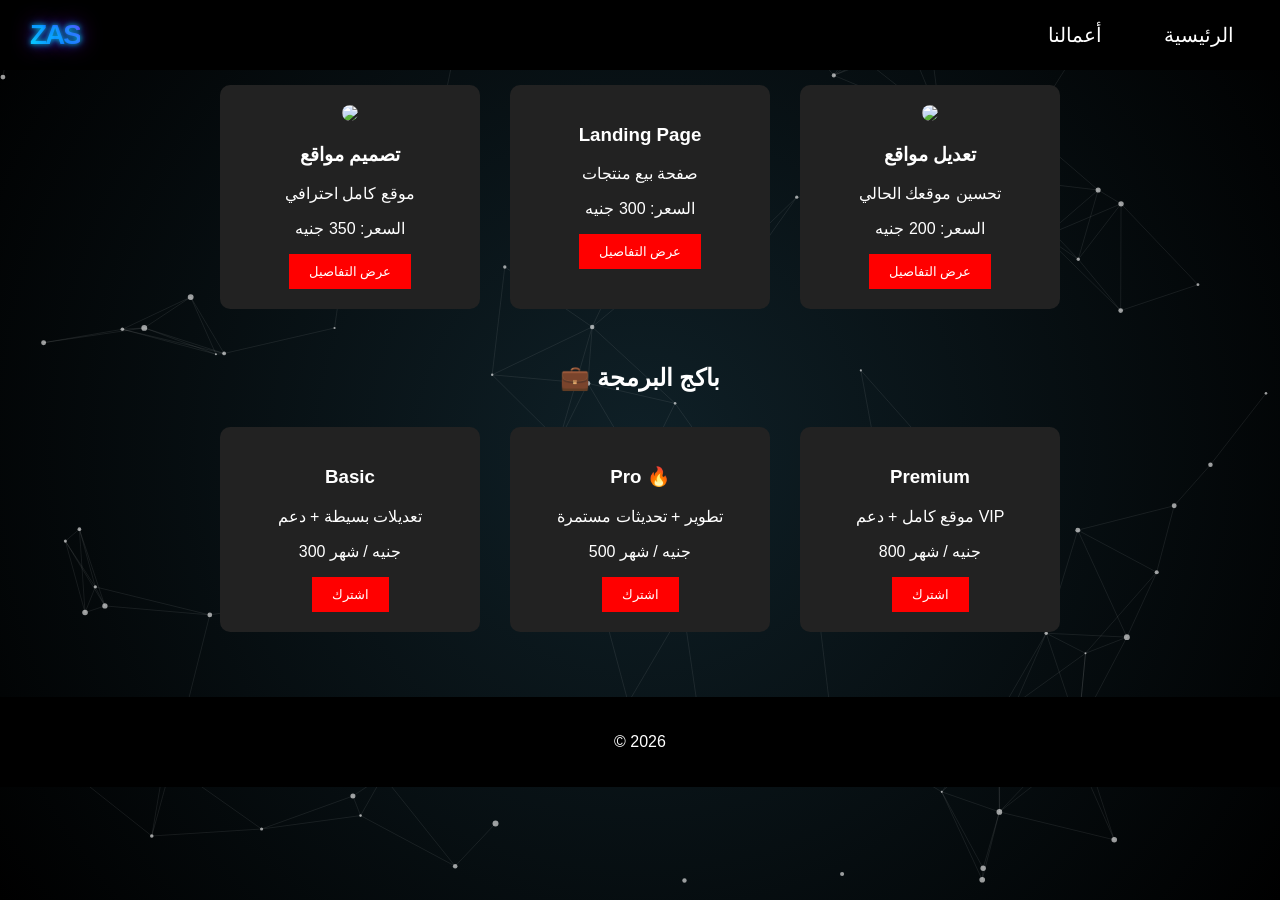
==== services.html @ 1ac8e751 "Add files via upload" ====
<!DOCTYPE html>
<html lang="ar">
<head>
<meta charset="UTF-8">
<title>الخدمات</title>

<style>


.logo {
    font-size: 28px;
    font-weight: bold;
    letter-spacing: -2px; /* يخلي الحروف لازقة */
    
    background: linear-gradient(45deg, #00f7ff, #0066ff, #9d00ff);
    -webkit-background-clip: text;
    -webkit-text-fill-color: transparent;

    text-shadow:
        0 0 5px rgba(0,247,255,0.7),
        0 0 10px rgba(0,102,255,0.7),
        0 0 20px rgba(157,0,255,0.7);
    
    transition: 0.3s;
}

.logo:hover {
    text-shadow:
        0 0 10px #00f7ff,
        0 0 20px #0066ff,
        0 0 30px #9d00ff;
}



/* خلفية الكانفاس */
#bg {
    position: fixed;
    top: 0;
    left: 0;
    z-index: -1;
    background: radial-gradient(circle, #0f2027, #000);
}

/* Navbar */
nav {
    display: flex;
    justify-content: space-between;
    padding: 15px 30px;
    background: #000;
    
}

nav a {
    color: white;
    margin-left: 15px;
    text-decoration: none;
}


nav h2 {
  font-size: 2rem; /* حجم عنوان Zizo & Anas */
}

nav div a {
  font-size: 1.25rem; /* حجم الروابط */
  padding: 0.5rem 1rem; /* مساحة حول كل رابط */
  display: inline-block;
}

/* لو عايز أكبر أو أصغر عدل القيم (rem, px,%) */


nav{
  display: flex;
  align-items: center;   /* توسيط عمودي */
  justify-content: center; /* توسيط أفقي */
  gap: 20px;
}

nav h2{
  margin: 0;
}

nav div{
  display: flex;
  gap: 15px;
  justify-content: center;
}


body {
    margin: 0;
    font-family: Arial;
    color: white;
    text-align: center;
}

/* الخلفية */
#bg {
    position: fixed;
    top: 0;
    left: 0;
    z-index: -1;
    background: radial-gradient(circle, #0f2027, #000);
}

/* Navbar */
nav {
    display: flex;
    justify-content: space-between;
    padding: 15px 30px;
    background: #000;
}

nav a {
    color: white;
    margin-left: 15px;
    text-decoration: none;
}

/* Cards */
.cards {
    display: flex;
    justify-content: center;
    flex-wrap: wrap;
}

.card {
    background: #222;
    margin: 15px;
    padding: 20px;
    border-radius: 10px;
    width: 220px;
}

.card img {
    width: 100%;
    border-radius: 10px;
}

.btn {
    padding: 10px 20px;
    background: red;
    color: white;
    border: none;
    cursor: pointer;
}

h2 {
    margin-top: 40px;
}

/* Footer */
footer {
    margin-top: 50px;
    padding: 20px;
    background: #000;
}





/* ... كودك كما هو فوق ... */

.card {
    background: #222;
    margin: 15px;
    padding: 20px;
    border-radius: 10px;
    width: 220px;

    /* مهم للتأثيرات */
    transition: transform 0.25s ease, box-shadow 0.25s ease, filter 0.25s ease;
    transform: translateY(0) scale(1);
    box-shadow: 0 0 0 rgba(255, 255, 255, 0);
}

/* Hover = 3 تأثيرات: طيران لفوق + Glow + Zoom */
.card:hover {
    transform: translateY(-10px) scale(1.05); /* 📈 + 🔥 */
    box-shadow:
        0 0 20px rgba(255, 255, 255, 0.25),  /* Glow خفيف */
        0 0 45px rgba(255, 0, 0, 0.18);      /* Glow أحمر بسيط */
    filter: brightness(1.08); /* 💡 glow أقوى على اللون */
}

/*  لو عايز الكروت مايتأثرش على الموبايل */
@media (hover: none) {
    .card:hover {
        transform: none;
        box-shadow: none;
        filter: none;
    }
}
</style>
</style>

</head>
<body>

<!-- الخلفية -->
<canvas id="bg"></canvas>

<nav>
    <h2 class="logo">ZAS</h2>
    <div>
        
        
        <a href="portfolio.html">أعمالنا</a>
        <a href="index.html">الرئيسية</a>
    </div>
</nav>

<section>

<div class="cards">

<div class="card">
    <img src="https://nanusoft.com/wp-content/uploads/2025/02/14d.png">
    <h3>تصميم مواقع</h3>
    <p>موقع كامل احترافي</p>
    <p>السعر: 350 جنيه</p>
    <a href="service-details.html?service=تصميم موقع">
        <button class="btn">عرض التفاصيل</button>
    </a>
</div>

<div class="card">
    <h3>Landing Page</h3>
    <p>صفحة بيع منتجات</p>
    <p>السعر: 300 جنيه</p>
    <a href="service-details.html?service=Landing Page">
        <button class="btn">عرض التفاصيل</button>
    </a>
</div>

<div class="card">
    <img src="https://cdn-icons-png.flaticon.com/512/11778/11778349.png">
    <h3>تعديل مواقع</h3>
    <p>تحسين موقعك الحالي</p>
    <p>السعر: 200 جنيه</p>
    <a href="service-details.html?service=تعديل موقع">
        <button class="btn">عرض التفاصيل</button>
    </a>
</div>

</div>

<h2>💼 باكج البرمجة</h2>

<div class="cards">

<div class="card">
    <h3>Basic</h3>
    <p>تعديلات بسيطة + دعم</p>
    <p>300 جنيه / شهر</p>
    <a href="service-details.html?service=Basic Package">
        <button class="btn">اشترك</button>
    </a>
</div>

<div class="card">
    <h3>Pro 🔥</h3>
    <p>تطوير + تحديثات مستمرة</p>
    <p>500 جنيه / شهر</p>
    <a href="service-details.html?service=Pro Package">
        <button class="btn">اشترك</button>
    </a>
</div>

<div class="card">
    <h3>Premium</h3>
    <p>موقع كامل + دعم VIP</p>
    <p>800 جنيه / شهر</p>
    <a href="service-details.html?service=Premium Package">
        <button class="btn">اشترك</button>
    </a>
</div>

</div>

</section>

<footer>
<p> © 2026</p>
</footer>

<script>
// الخلفية المتحركة
const canvas = document.getElementById("bg");
const ctx = canvas.getContext("2d");

canvas.width = window.innerWidth;
canvas.height = window.innerHeight;

let particles = [];

for (let i = 0; i < 100; i++) {
    particles.push({
        x: Math.random() * canvas.width,
        y: Math.random() * canvas.height,
        size: Math.random() * 2 + 1,
        speedX: (Math.random() - 0.5) * 0.3,
        speedY: (Math.random() - 0.5) * 0.3
    });
}

function draw() {
    ctx.clearRect(0, 0, canvas.width, canvas.height);

    ctx.fillStyle = "rgba(255,255,255,0.6)";
    particles.forEach(p => {
        p.x += p.speedX;
        p.y += p.speedY;

        if (p.x > canvas.width || p.x < 0) p.speedX *= -1;
        if (p.y > canvas.height || p.y < 0) p.speedY *= -1;

        ctx.beginPath();
        ctx.arc(p.x, p.y, p.size, 0, Math.PI * 2);
        ctx.fill();
    });

    for (let i = 0; i < particles.length; i++) {
        for (let j = i; j < particles.length; j++) {
            let dx = particles[i].x - particles[j].x;
            let dy = particles[i].y - particles[j].y;
            let dist = Math.sqrt(dx * dx + dy * dy);

            if (dist < 120) {
                ctx.strokeStyle = "rgba(255,255,255,0.08)";
                ctx.beginPath();
                ctx.moveTo(particles[i].x, particles[i].y);
                ctx.lineTo(particles[j].x, particles[j].y);
                ctx.stroke();
            }
        }
    }

    requestAnimationFrame(draw);
}

draw();

window.addEventListener("resize", () => {
    canvas.width = window.innerWidth;
    canvas.height = window.innerHeight;
});
</script>

</body>
</html>
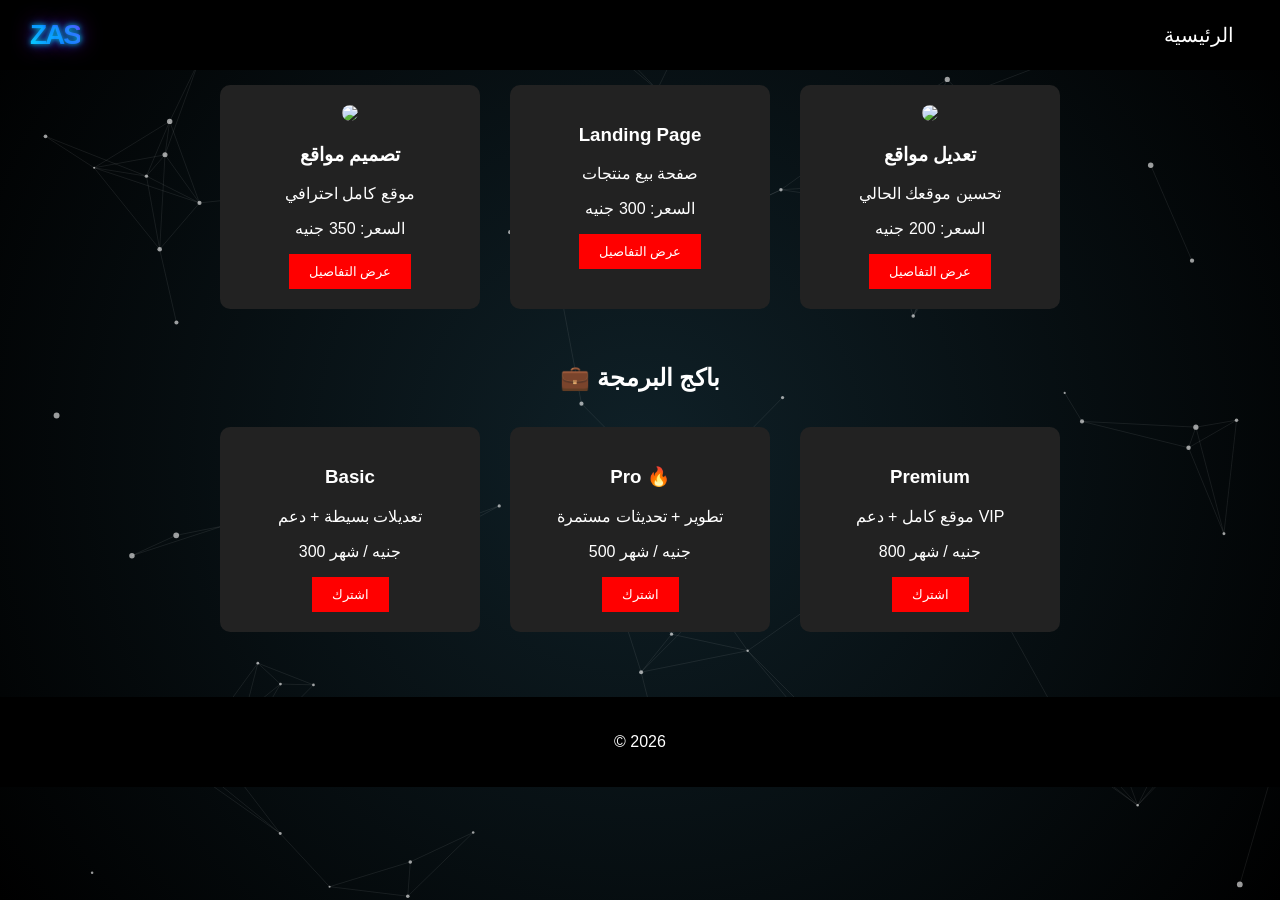
==== commit 8147ca55: "Add files via upload" ====
--- a/services.html
+++ b/services.html
@@ -208,7 +208,7 @@
     <div>
         
         
-        <a href="portfolio.html">أعمالنا</a>
+        
         <a href="index.html">الرئيسية</a>
     </div>
 </nav>
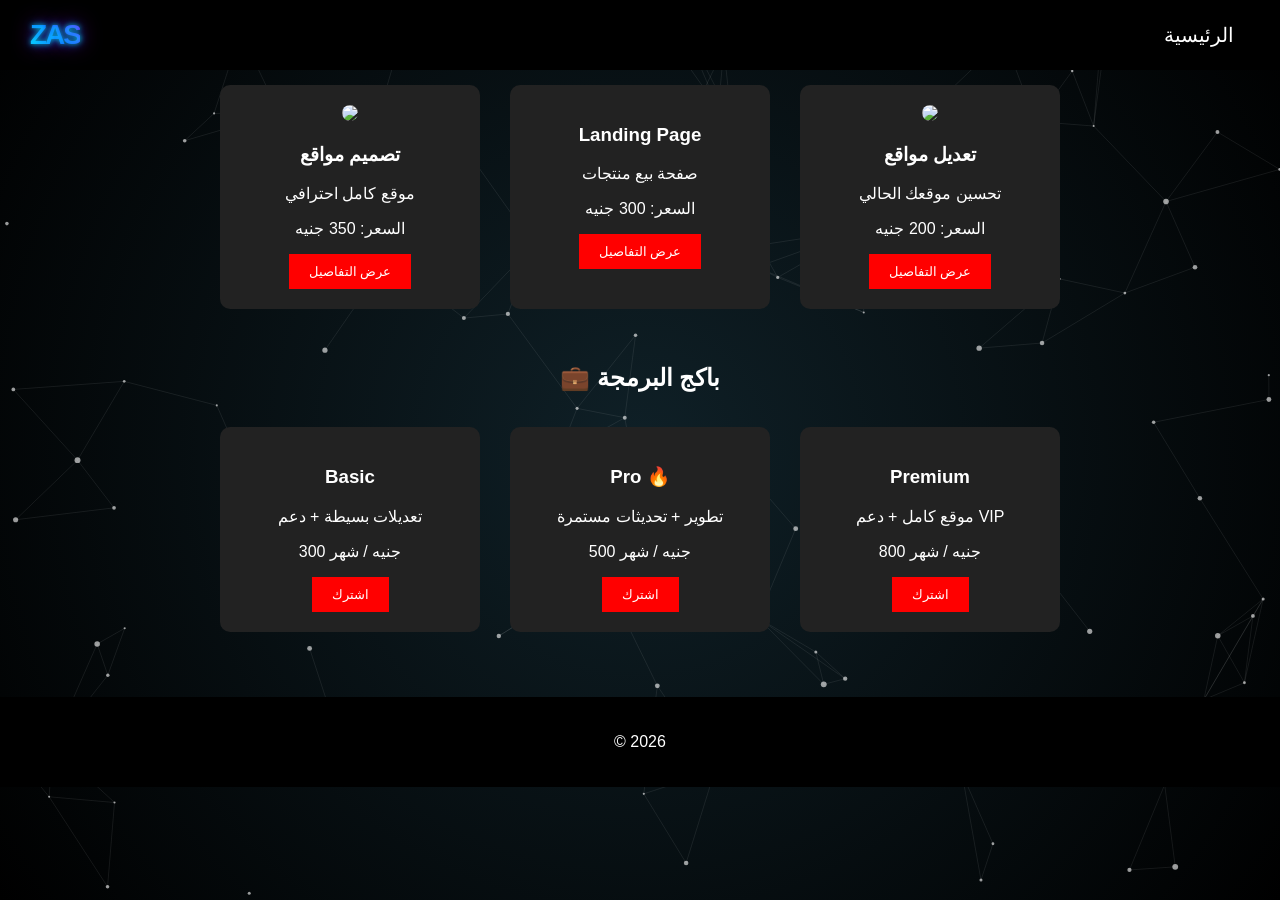
==== commit a08d592d: "Add files via upload" ====
--- a/services.html
+++ b/services.html
@@ -1,7 +1,7 @@
 <!DOCTYPE html>
 <html lang="ar">
 <head>
-<meta charset="UTF-8">
+ <meta name="viewport" content="width=device-width, initial-scale=1.0">
 <title>الخدمات</title>
 
 <style>
